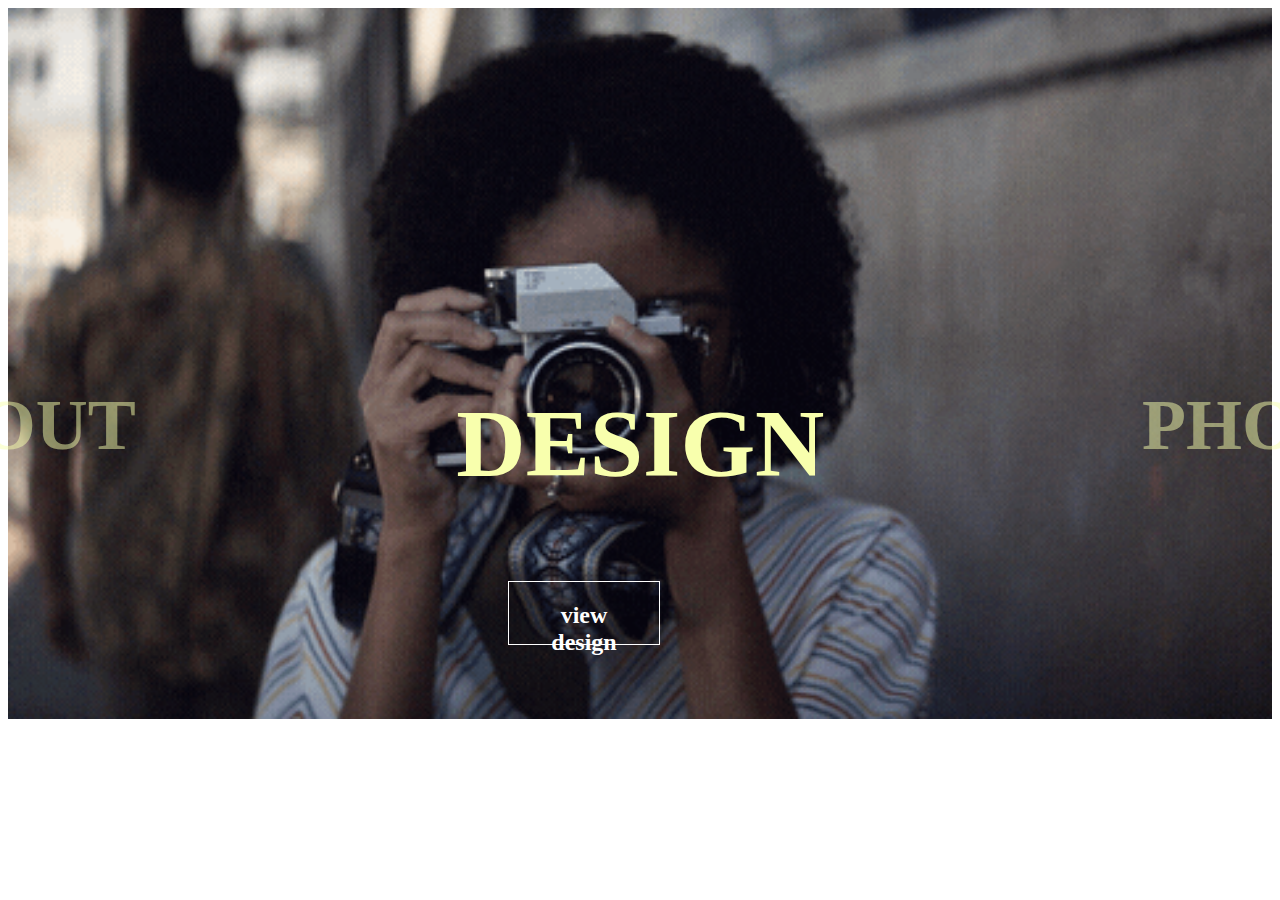
==== index.html @ e846cd4e "First Commit!" ====
<!DOCTYPE html>
<html lang="en">
<head>
    <meta charset="UTF-8">
    <meta http-equiv="X-UA-Compatible" content="IE=edge">
    <meta name="viewport" content="width=device-width, initial-scale=1.0">
    <link rel="stylesheet" href="style.css">
    <title>Document</title>
</head>
<body>
    <article class="container">
        <div>
            <!-- IMG -->
            <img src="bilder/giphy.gif" alt="Snow" style="width:100%;">
        </div>

        <div>
            <!-- view -->
            <div>
            <h2 class="view-design">view design</h2>
        </div>

        <div>  
            <!-- heders -->
            <h2 class="design"><b>DESIGN</b></h2>
            <h2 class="about"><b>ABOUT</b></h2>
            <h2 class="photo"><b>PHOTO</b></h2>
    </article>

        
      

</div>

    
</body>
</html>
---- style.css ----
.design {
position: absolute;
left: 35.47%;
right: 35.47%;
top: 40.86%;
bottom: 40.86%;

font-family: Playfair Display SC;
font-style: normal;
font-weight: normal;
font-size: 96px;
line-height: 128px;
/* identical to box height */

text-align: center;

color: #F8FFAD;

}

.photo {
position: absolute;
left: 89.42%;
right: -10.49%;
top: 43.29%;
bottom: 43%;

font-family: Playfair Display SC;
font-style: normal;
font-weight: normal;
font-size: 72px;
line-height: 96px;
/* identical to box height */

text-align: center;

color: rgba(248, 255, 173, 0.5);
}

.about {
    position: absolute;
left: -10.15%;
right: 89.94%;
top: 43.29%;
bottom: 43%;

font-family: Playfair Display SC;
font-style: normal;
font-weight: normal;
font-size: 72px;
line-height: 96px;
/* identical to box height */

text-align: center;

color: rgba(248, 255, 173, 0.5);

}

.view-design {

/* Auto Layout */
display: flex;
flex-direction: row;
align-items: flex-start;
padding: 20px;

position: absolute;
width: 152px;
height: 64px;
left: 500px;
top: 553px;

border: 1px solid #FFFFFF;
box-sizing: border-box;
}

.container {
    position: relative;
    text-align: center;
    color: white;
}
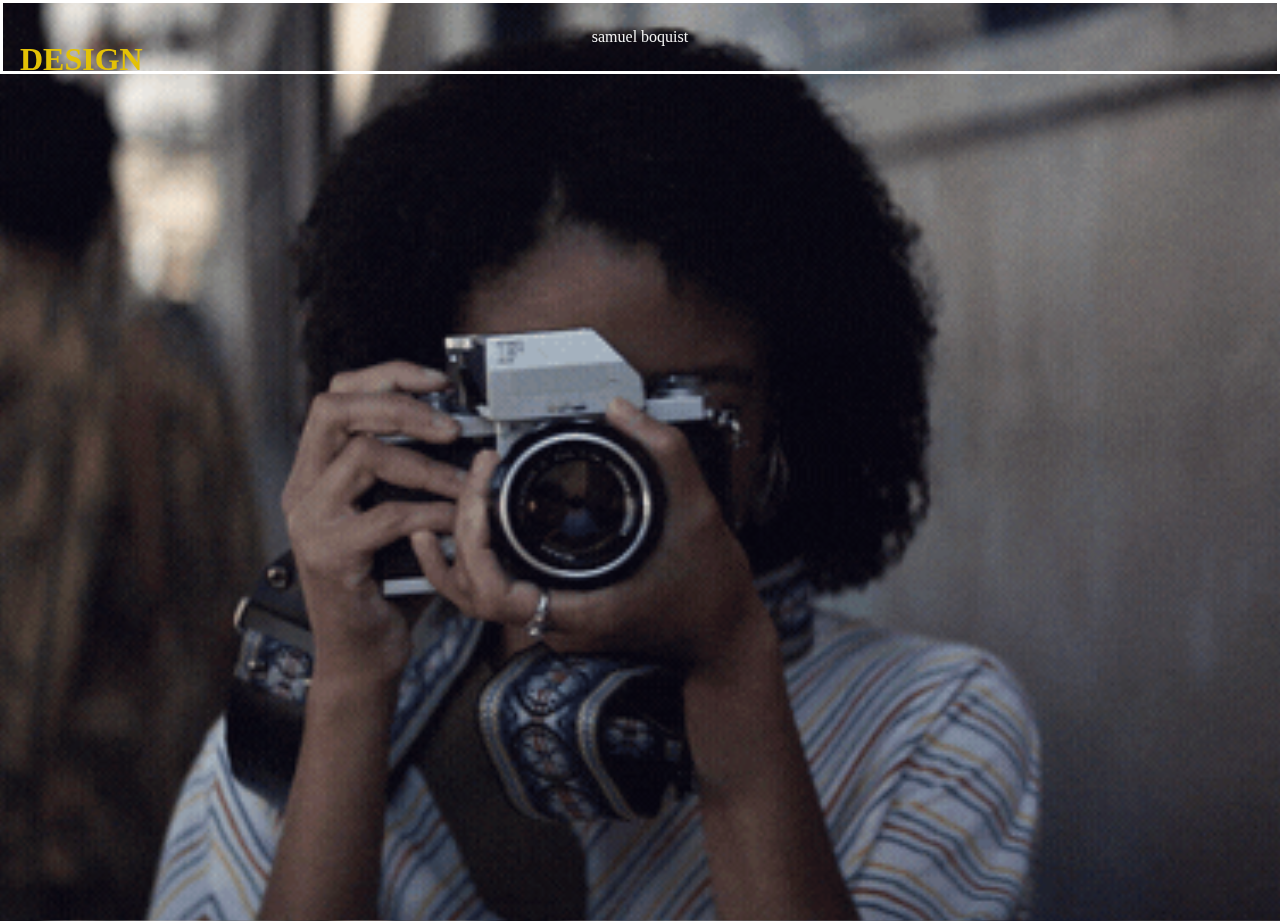
==== commit 7a0a941e: "menu and gif på plats" ====
--- a/index.html
+++ b/index.html
@@ -7,31 +7,27 @@
     <link rel="stylesheet" href="style.css">
     <title>Document</title>
 </head>
-<body>
-    <article class="container">
-        <div>
-            <!-- IMG -->
-            <img src="bilder/giphy.gif" alt="Snow" style="width:100%;">
-        </div>
+<body class="body">
+     
+    <main class="collums" class="border">
+        
+        <div class="navbar">
+            <a href="samuelboquist" class="border">samuel boquist</a>
 
-        <div>
-            <!-- view -->
-            <div>
-            <h2 class="view-design">view design</h2>
-        </div>
+          </div>
+    
 
-        <div>  
-            <!-- heders -->
-            <h2 class="design"><b>DESIGN</b></h2>
-            <h2 class="about"><b>ABOUT</b></h2>
-            <h2 class="photo"><b>PHOTO</b></h2>
-    </article>
-
+        <article class="text-design">
+            <h1 class="text-posision">DESIGN</h1>
+        </article>
+        <article class="home-screen-bild">
+        </article>  
         
-      
-
+      <!-- <article class="block_1"></article> <hr /> -->
+    </main>
+  
+    
 </div>
 
-    
 </body>
 </html>--- a/style.css
+++ b/style.css
@@ -1,82 +1,73 @@
-.design {
-position: absolute;
-left: 35.47%;
-right: 35.47%;
-top: 40.86%;
-bottom: 40.86%;
-
-font-family: Playfair Display SC;
-font-style: normal;
-font-weight: normal;
-font-size: 96px;
-line-height: 128px;
-/* identical to box height */
-
-text-align: center;
-
-color: #F8FFAD;
-
+.body {
+    margin: 0;
+    max-height: 150px;
+}
+/* columms */
+.collums {
+    display: grid;
+    max-width: auto;
+    margin: auto;
+    grid-template-columns: repeat(12, 1fr);
+    grid-template-rows:repeat(12, 48px) ;
+    grid-auto-rows: 48px;
+    gap: 1.2rem;
 }
 
-.photo {
-position: absolute;
-left: 89.42%;
-right: -10.49%;
-top: 43.29%;
-bottom: 43%;
+/* bild */
+.home-screen-bild {
+    background-position: center;
+    background-size: cover;
+    background-image: url(bilder/giphy.gif);
+    padding: 1.25rem;
+    grid-column: span 12;
+    grid-row: span 14;
+}
+/* texter */
+.text-design{
+    color: rgb(228, 194, 6);
+    position: absolute;
+    padding: 1.25rem;
+}
+.text-posision{
+    grid-column: span 7;
+    grid-row: span 4; 
+}
+ /* linje
+hr { 
+    width:100%; height: 1px; background: rgb(255, 255, 255);
+    position: fixed;
+    grid-column: span 7;
+    grid-row: span 7;  
+} */
 
-font-family: Playfair Display SC;
-font-style: normal;
-font-weight: normal;
-font-size: 72px;
-line-height: 96px;
-/* identical to box height */
 
-text-align: center;
-
-color: rgba(248, 255, 173, 0.5);
-}
-
-.about {
-    position: absolute;
-left: -10.15%;
-right: 89.94%;
-top: 43.29%;
-bottom: 43%;
-
-font-family: Playfair Display SC;
-font-style: normal;
-font-weight: normal;
-font-size: 72px;
-line-height: 96px;
-/* identical to box height */
-
-text-align: center;
-
-color: rgba(248, 255, 173, 0.5);
-
-}
-
-.view-design {
-
-/* Auto Layout */
-display: flex;
-flex-direction: row;
-align-items: flex-start;
-padding: 20px;
-
-position: absolute;
-width: 152px;
-height: 64px;
-left: 500px;
-top: 553px;
-
-border: 1px solid #FFFFFF;
-box-sizing: border-box;
-}
-
-.container {
-    position: relative;
+/* menu */
+/* The navigation bar */
+.navbar {
+    overflow: hidden;
+    border: 0;
+    position: fixed; 
+    top: 0; /* Position the navbar at the top of the page */
+    width: 100%; /* Full width */
+  }
+  
+  /* Links inside the navbar */
+  .navbar a {
+    float: center;
+    display: block;
+    color: #f2f2f2;
     text-align: center;
-    color: white;
-}
+    padding: 25px 25px;
+    text-decoration: none;
+  }
+  .border{
+        border-style: solid;
+        border-color: rgb(255, 255, 255);
+  }
+  
+  /* Change background on mouse-over */
+  .navbar a:hover {
+    background: rgb(63, 63, 63);
+    color: rgb(255, 255, 255);
+    
+  }
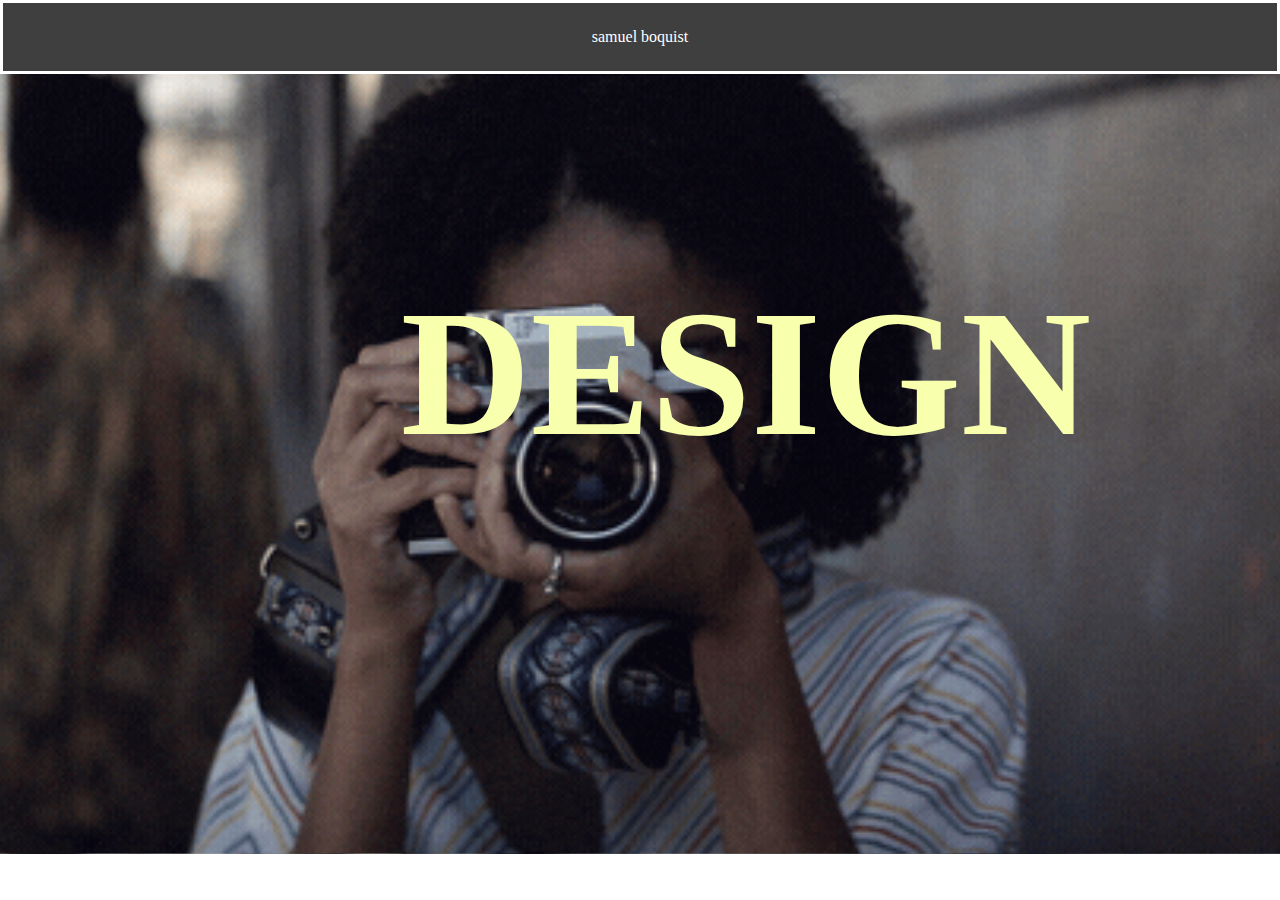
==== commit cb4df719: "new pic" ====
--- a/index.html
+++ b/index.html
@@ -10,20 +10,18 @@
 <body class="body">
      
     <main class="collums" class="border">
-        
+       
         <div class="navbar">
             <a href="samuelboquist" class="border">samuel boquist</a>
-
-          </div>
+        </div>
     
-
         <article class="text-design">
             <h1 class="text-posision">DESIGN</h1>
         </article>
+
         <article class="home-screen-bild">
         </article>  
         
-      <!-- <article class="block_1"></article> <hr /> -->
     </main>
   
     
--- a/style.css
+++ b/style.css
@@ -20,25 +20,24 @@
     background-image: url(bilder/giphy.gif);
     padding: 1.25rem;
     grid-column: span 12;
-    grid-row: span 14;
+    grid-row: span 13;
 }
 /* texter */
 .text-design{
-    color: rgb(228, 194, 6);
-    position: absolute;
-    padding: 1.25rem;
+position: absolute;
+left: 31.31%;
+right: 31.57%;
+bottom: 33.57%;
+
+font-family: Playfair Display SC;
+font-style: normal;
+font-weight: normal;
+margin: 0;
+font-size: 90px;
+text-align: center;
+
+color: #F8FFAD;
 }
-.text-posision{
-    grid-column: span 7;
-    grid-row: span 4; 
-}
- /* linje
-hr { 
-    width:100%; height: 1px; background: rgb(255, 255, 255);
-    position: fixed;
-    grid-column: span 7;
-    grid-row: span 7;  
-} */
 
 
 /* menu */
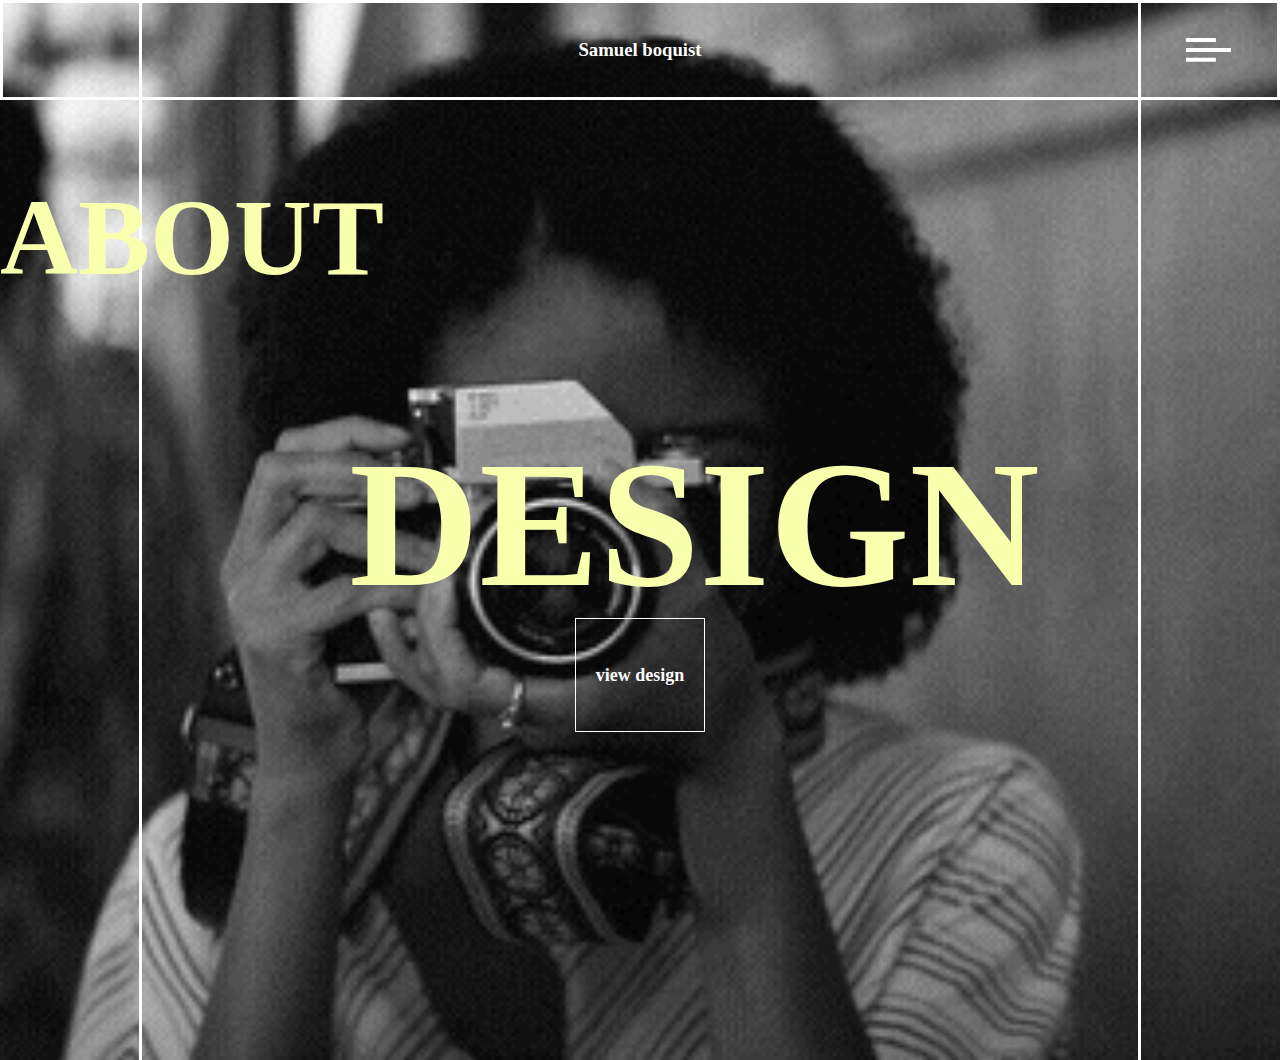
==== commit e3fc7d47: "new-webb-getready" ====
--- a/index.html
+++ b/index.html
@@ -7,25 +7,44 @@
     <link rel="stylesheet" href="style.css">
     <title>Document</title>
 </head>
-<body class="body">
-     
-    <main class="collums" class="border">
-       
-        <div class="navbar">
-            <a href="samuelboquist" class="border">samuel boquist</a>
-        </div>
-    
-        <article class="text-design">
-            <h1 class="text-posision">DESIGN</h1>
+<body class="image1">
+    <main>
+        <article class="grid-container">
+
+            <div></div>
+
+            <div><h3 class="menu">Samuel boquist</h3></div>
+
+            <div><svg width="46,5" height="24" viewBox="0 0 31 16" fill="none" xmlns="http://www.w3.org/2000/svg" class="menu">
+                <path d="M20.0178 15.8914H0V13.2428H20.0178V15.8914ZM30.0267 9.26996H0V6.6214H30.0267V9.26996ZM20.0178 2.64856H0V0H20.0178V2.64856Z" fill="white"/>
+                </svg></div>  
+
+            <div class="grid-side-rihgt" >
+                <div class="line1"></div>
+                <article class="side-test">
+                    <h2>
+                        ABOUT
+                    </h2>
+                </article>
+            </div>
+
+            <div class="grid-main-col">
+                <article class="Design">
+                    <h1>
+                        DESIGN
+                    </h1>
+                
+                </article>  
+                <article class="design-knap"> 
+                  <h4 class="text-design-knap">
+                      view design
+                  </h4>
+                </article>  
+               
+            </div>
+
+            <div class="line2"></div>  
         </article>
-
-        <article class="home-screen-bild">
-        </article>  
-        
     </main>
-  
-    
-</div>
-
 </body>
 </html>--- a/style.css
+++ b/style.css
@@ -1,72 +1,155 @@
-.body {
-    margin: 0;
-    max-height: 150px;
-}
-/* columms */
-.collums {
-    display: grid;
-    max-width: auto;
-    margin: auto;
-    grid-template-columns: repeat(12, 1fr);
-    grid-template-rows:repeat(12, 48px) ;
-    grid-auto-rows: 48px;
-    gap: 1.2rem;
+    body {
+        background-color: rgb(61, 61, 61);
+        margin: 0%;
+    
+
 }
 
-/* bild */
-.home-screen-bild {
-    background-position: center;
-    background-size: cover;
-    background-image: url(bilder/giphy.gif);
-    padding: 1.25rem;
-    grid-column: span 12;
-    grid-row: span 13;
-}
-/* texter */
-.text-design{
-position: absolute;
-left: 31.31%;
-right: 31.57%;
-bottom: 33.57%;
-
-font-family: Playfair Display SC;
-font-style: normal;
-font-weight: normal;
-margin: 0;
-font-size: 90px;
-text-align: center;
-
-color: #F8FFAD;
+    .image1{
+        background-image: url("bilder/giphy.gif"); 
+        background-color: #cccccc; 
+        background-position: center; 
+        background-repeat: no-repeat; 
+        background-size: cover; 
 }
 
+/* -----------------menu-------------menu-------------menu--------------- */
 
-/* menu */
-/* The navigation bar */
-.navbar {
-    overflow: hidden;
-    border: 0;
-    position: fixed; 
-    top: 0; /* Position the navbar at the top of the page */
-    width: 100%; /* Full width */
+      .grid-container {
+        display: grid;
+        grid-template-columns: 1fr 7fr 1fr;
+        grid-template-rows: 100px 960px;
+        grid-gap: 0;
+      }
+      
+      .grid-container > div:nth-child(1) {
+        display: flex;
+        justify-content: space-evenly;
+        border-style: solid;
+        padding: 10px;
+        color: white;
+
+      }
+
+      .grid-container > div:nth-child(2) {
+        display: flex;
+        justify-content: space-evenly;
+        border-style: solid;
+        border-left: none;
+        border-right: none;
+        padding: 10px;
+        color: white;
+      }
+      
+      .grid-container > div:nth-child(3) {
+        display: flex;
+        justify-content: space-evenly;
+        border-style: solid;
+        padding: auto;
+        color: white;
+      }
+
+      .menu{
+          margin: auto;
+      }
+
+
+/* ---------line----------------line------------------line-------- */
+.grid-side-rihgt {
+        display: grid;
+        grid-template-columns: 1fr 1fr 1fr;
+        grid-template-rows: 1fr 1fr 1fr 1fr 1fr;
+        grid-gap: 10px;
   }
-  
-  /* Links inside the navbar */
-  .navbar a {
-    float: center;
-    display: block;
-    color: #f2f2f2;
-    text-align: center;
-    padding: 25px 25px;
-    text-decoration: none;
-  }
-  .border{
-        border-style: solid;
-        border-color: rgb(255, 255, 255);
-  }
-  
-  /* Change background on mouse-over */
-  .navbar a:hover {
-    background: rgb(63, 63, 63);
-    color: rgb(255, 255, 255);
+
+      .line1 {
+        grid-column: 3;
+        grid-row: 1 / span 5;
+        display: flex;
+        justify-content: center;
+        position: relative;
+        border-right: 3px solid white;
+
+        
+    }
+
+    .grid-side-left {
+        display: grid;
+        grid-template-columns: 1fr 1fr 1fr;
+        grid-template-rows: 1fr 1fr 1fr 1fr 1fr;
+        grid-gap: 10px;
+        padding: 10px;
+      }
     
-  }
+
+    .line2 {
+        display: flex;
+        justify-content: center;
+        position: relative;
+        border-left: 3px solid white;
+
+    }
+
+/* --------------main----------------main---------------Main------------ */
+
+    .grid-main-col {
+            display: grid;
+            grid-template-columns: 1fr 1fr 1fr 1fr 1fr;
+            grid-template-rows: 1fr 1fr 1fr 1fr 1fr;
+            grid-gap: 10px;
+            padding: 10px;
+          }
+          
+    .Design{
+        grid-column: 2 / span 3;
+        grid-row: 2 / span 3;
+        font-family: Playfair Display SC;
+        position: relative;
+        font-style: normal;
+        font-weight: normal;
+        margin: 0;
+        font-size: 90px;
+        text-align: center;
+    
+        color: #F8FFAD;
+
+    }
+    .design-knap {
+        grid-column: 3;
+        grid-row: 3 / span 2;
+        display: flex;
+        padding: 20px;
+        position: absolute;
+        width: auto;
+        border: 1px solid #FFFFFF;
+
+        /* -----------text i border---------- */
+
+        position: static;
+        margin: auto;
+
+        font-family: Palatino Linotype;
+        font-style: normal;
+        font-weight: normal;
+        font-size: 18px;
+        line-height: 24px;
+
+        color: #FFFFFF;
+}
+
+/* ------------side-text---------side-text-------------side-text----------- */
+
+    .side-test{
+        position: absolute;
+
+        font-family: Playfair Display SC;
+        font-style: normal;
+        font-weight: normal;
+        font-size: 72px;
+        line-height: 96px;
+        /* identical to box height */
+
+        text-align: center;
+
+        color: #F8FFAD;
+    }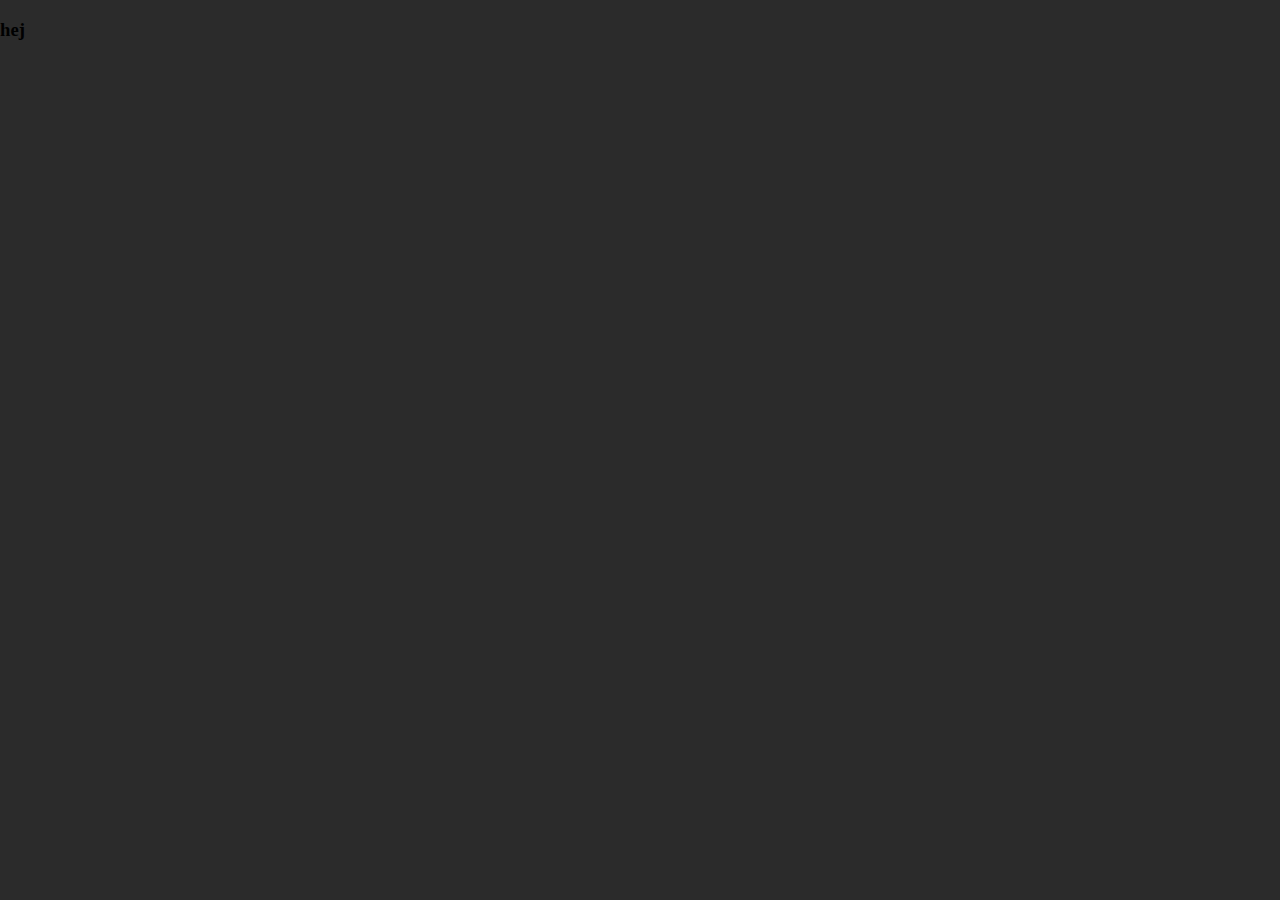
==== commit 410d91a5: "new.new.new" ====
--- a/index.html
+++ b/index.html
@@ -5,46 +5,82 @@
     <meta http-equiv="X-UA-Compatible" content="IE=edge">
     <meta name="viewport" content="width=device-width, initial-scale=1.0">
     <link rel="stylesheet" href="style.css">
+    <link rel="preconnect" href="https://fonts.googleapis.com">
+<link rel="preconnect" href="https://fonts.gstatic.com" crossorigin>
+<link href="https://fonts.googleapis.com/css2?family=Playfair+Display+SC:wght@400;700&display=swap" rel="stylesheet">
     <title>Document</title>
 </head>
 <body class="image1">
     <main>
         <article class="grid-container">
+           
 
             <div></div>
 
+<!-- ------------------------------DIV 1--------------------------------- -->
+
             <div><h3 class="menu">Samuel boquist</h3></div>
+
+
+<!-- ------------------------------DIV 2--------------------------------- -->
 
             <div><svg width="46,5" height="24" viewBox="0 0 31 16" fill="none" xmlns="http://www.w3.org/2000/svg" class="menu">
                 <path d="M20.0178 15.8914H0V13.2428H20.0178V15.8914ZM30.0267 9.26996H0V6.6214H30.0267V9.26996ZM20.0178 2.64856H0V0H20.0178V2.64856Z" fill="white"/>
                 </svg></div>  
 
-            <div class="grid-side-rihgt" >
+<!-- ------------------------------DIV 3--------------------------------- -->
+        <div class="nav-menu">
+            <h3>hej</h3>
+        </div>
+
+
+            <div class="grid-side" >
                 <div class="line1"></div>
                 <article class="side-test">
-                    <h2>
+                    <h2 class="ZERO">
                         ABOUT
                     </h2>
+                    
                 </article>
+                <article class="design-knap-position"> 
+                    <a href="about.html" class="text-design-knap"> view design</a>
+  
+                  </article>  
             </div>
+
+<!-- ------------------------------DIV 4--------------------------------- -->
 
             <div class="grid-main-col">
                 <article class="Design">
-                    <h1>
+                    <h1 class="ZERO">
                         DESIGN
                     </h1>
-                
+                    
                 </article>  
-                <article class="design-knap"> 
-                  <h4 class="text-design-knap">
-                      view design
-                  </h4>
+                <article class="design-knap-position"> 
+                  <a href="design.html" class="text-design-knap"> view design</a>
+
                 </article>  
                
             </div>
 
-            <div class="line2"></div>  
+<!-- ------------------------------DIV 5--------------------------------- -->
+<div class="grid-side" >
+    <div class="line2"></div>
+    <article class="side-test">
+        <h2 class="ZERO">
+            photo
+        </h2>
+        
+    </article>
+    <article class="design-knap-position"> 
+        <a href="photo.html" class="text-design-knap"> view design</a>
+
+      </article>  
+</div>
+ <!-- ------------------------------DIV 6--------------------------------- -->           
         </article>
     </main>
+    <script src="menu.js"></script>
 </body>
 </html>--- a/style.css
+++ b/style.css
@@ -1,155 +1,331 @@
     body {
-        background-color: rgb(61, 61, 61);
-        margin: 0%;
+      background-color: rgb(43, 43, 43);
+      margin: 0%;
+    }
+
+
+    .image1{
+      background-image: url("bilder/giphy.gif"); 
+      background-color: #cccccc; 
+      background-position: center; 
+      background-repeat: no-repeat; 
+      background-size: cover;
+    }
+
+/* -----------------menu-------------menu-------------menu--------------- */
+
+    .grid-container {
+      display: grid;
+      grid-template-columns: 1fr 7fr 1fr;
+      grid-template-rows: 8vw 42vw;
+      grid-gap: 0;
+    }
+      
+    .grid-container > div:nth-child(1) {
+      display: flex;
+      justify-content: space-evenly;
+      border-style: solid;
+      padding: 10px;
+      color: white;
+      }
+
+    .grid-container > div:nth-child(2) {
+      display: flex;
+      justify-content: space-evenly;
+      border-style: solid;
+      border-left: none;
+      border-right: none;
+      padding: 10px;
+      color: white;
+    }
+      
+    .grid-container > div:nth-child(3) {
+      display: flex;
+      justify-content: space-evenly;
+      border-style: solid;
+      padding: auto;
+      color: white;
+    }
+
+    .menu{
+      margin: auto;
+    }
+
+/* ------------------grid2--------------------grid2------------------------grid2---------- */
+
+.grid-container-design {
+      display: grid;
+      grid-template-columns: 1fr 7fr 1fr;
+      grid-template-rows: 8vw 42vw 42vw 42vw 42vw;
+      grid-gap: 0;
+    }
+
+    .grid-container-design > div:nth-child(1) {
+      display: flex;
+      justify-content: space-evenly;
+      border-style: solid;
+      padding: 10px;
+      color: white;
+      }
+
+    .grid-container-design > div:nth-child(2) {
+      display: flex;
+      justify-content: space-evenly;
+      border-style: solid;
+      border-left: none;
+      border-right: none;
+      padding: 10px;
+      color: white;
+    }
+      
+    .grid-container-design > div:nth-child(3) {
+      display: flex;
+      justify-content: space-evenly;
+      border-style: solid;
+      padding: auto;
+      color: white;
+    }
+
+    .menu{
+      margin: auto;
+    }
+
+/* ---------line----------------line------------------line-------- */
+    .grid-side {
+      display: grid;
+      grid-template-columns: 1fr 1fr 1fr 1fr 1fr;
+      grid-template-rows: 1fr 1fr 1fr 1fr 1fr;
+      grid-gap: 10px;
+    }
+
+    .line1 {
+      grid-column: 5;
+      grid-row: 1 / span 5;
+      display: flex;
+      justify-content: center;
+      position: relative;
+      border-right: 4px solid white;
+    }
     
-
-}
-
-    .image1{
-        background-image: url("bilder/giphy.gif"); 
-        background-color: #cccccc; 
-        background-position: center; 
-        background-repeat: no-repeat; 
-        background-size: cover; 
-}
-
-/* -----------------menu-------------menu-------------menu--------------- */
-
-      .grid-container {
+    .line2 {
+      grid-column: 1;
+      grid-row: 1 / span 5;
+      display: flex;
+      justify-content: center;
+      position: relative;
+      border-left: 4px solid white;
+    }
+
+/* --------------main----------------main---------------Main------------ */
+
+    .grid-main-col {
         display: grid;
-        grid-template-columns: 1fr 7fr 1fr;
-        grid-template-rows: 100px 960px;
-        grid-gap: 0;
-      }
-      
-      .grid-container > div:nth-child(1) {
-        display: flex;
-        justify-content: space-evenly;
-        border-style: solid;
-        padding: 10px;
-        color: white;
-
-      }
-
-      .grid-container > div:nth-child(2) {
-        display: flex;
-        justify-content: space-evenly;
-        border-style: solid;
-        border-left: none;
-        border-right: none;
-        padding: 10px;
-        color: white;
-      }
-      
-      .grid-container > div:nth-child(3) {
-        display: flex;
-        justify-content: space-evenly;
-        border-style: solid;
-        padding: auto;
-        color: white;
-      }
-
-      .menu{
-          margin: auto;
-      }
-
-
-/* ---------line----------------line------------------line-------- */
-.grid-side-rihgt {
-        display: grid;
-        grid-template-columns: 1fr 1fr 1fr;
+        grid-template-columns: 1fr 1fr 1fr 1fr 1fr 1fr;
         grid-template-rows: 1fr 1fr 1fr 1fr 1fr;
-        grid-gap: 10px;
-  }
-
-      .line1 {
-        grid-column: 3;
-        grid-row: 1 / span 5;
-        display: flex;
-        justify-content: center;
-        position: relative;
-        border-right: 3px solid white;
-
-        
-    }
-
-    .grid-side-left {
-        display: grid;
-        grid-template-columns: 1fr 1fr 1fr;
-        grid-template-rows: 1fr 1fr 1fr 1fr 1fr;
-        grid-gap: 10px;
-        padding: 10px;
-      }
-    
-
-    .line2 {
-        display: flex;
-        justify-content: center;
-        position: relative;
-        border-left: 3px solid white;
-
-    }
-
-/* --------------main----------------main---------------Main------------ */
-
-    .grid-main-col {
-            display: grid;
-            grid-template-columns: 1fr 1fr 1fr 1fr 1fr;
-            grid-template-rows: 1fr 1fr 1fr 1fr 1fr;
-            grid-gap: 10px;
-            padding: 10px;
-          }
+        grid-gap: 20px;
+        padding: 20px;
+    }
+
+    .grid-main-col2 {
+      display: grid;
+      grid-template-columns: 1fr 1fr 1fr 1fr 1fr 1fr;
+      grid-template-rows: 1fr 1fr 1fr 1fr 1fr;
+      grid-gap: 20px;
+      padding-left: 20px;
+      padding-bottom: 20px;
+      padding-right: 20px;
+    }
           
+
+/* -------------------knapp-----------------------knapp----------------------knapp------------------- */
+
+
     .Design{
-        grid-column: 2 / span 3;
-        grid-row: 2 / span 3;
+        grid-column: 1 / -1;
+        grid-row: 2 / span 2;
         font-family: Playfair Display SC;
         position: relative;
         font-style: normal;
         font-weight: normal;
         margin: 0;
-        font-size: 90px;
+        padding: 0;
+        font-size: 10em;
         text-align: center;
     
         color: #F8FFAD;
-
-    }
-    .design-knap {
-        grid-column: 3;
-        grid-row: 3 / span 2;
-        display: flex;
-        padding: 20px;
+    }
+  
+
+/* -------------------knapp-----------------------knapp----------------------knapp------------------- */
+
+
+        .design-knap-position {
+          grid-column: 1 / -1;
+          grid-row: 5;
+          text-align: center;
+        }
+
+        .knapp-p{
+        text-align: center;
         position: absolute;
-        width: auto;
-        border: 1px solid #FFFFFF;
-
-        /* -----------text i border---------- */
-
-        position: static;
-        margin: auto;
-
-        font-family: Palatino Linotype;
-        font-style: normal;
-        font-weight: normal;
-        font-size: 18px;
-        line-height: 24px;
-
-        color: #FFFFFF;
-}
+        position: absolute;
+        top: 50%;
+        left: 50%; 
+        transform: translate(-50%, -50%)
+
+        }
+
+
+        a:link, a:visited {
+          border: 1px solid #FFFFFF;
+          color: white;
+          padding: 30px 55px;
+          text-align: center;
+          text-decoration: none;
+          display: inline-block;
+          font-size: 1em;
+        }
+        
+        a:hover, a:active {
+          background-color: #F8FFAD ;
+          color: black;
+          border: none;
+        }
 
 /* ------------side-text---------side-text-------------side-text----------- */
 
     .side-test{
-        position: absolute;
+        grid-column: 1 / 3;
+        grid-row: 1 / span 2;
 
         font-family: Playfair Display SC;
         font-style: normal;
         font-weight: normal;
-        font-size: 72px;
-        line-height: 96px;
-        /* identical to box height */
-
+        font-size: 5em;
+        transform: rotate(90deg);
+
+        color: #F8FFAD;
+    }
+
+/* ----------------ALL--------------ALL--------------------ALL----------- */
+
+      .ZERO{
+        padding: 0;
+        margin: 0;
+      }
+
+ /* ----------------ALL--------------ALL--------------------ALL----------- */
+     
+      .bild-waldorf{
+        background-image: url("bilder/DSC08292.jpg"); 
+        background-color: #cccccc; 
+        background-position: center; 
+        background-repeat: no-repeat; 
+        background-size: cover;
+
+        grid-column: 1 / span 3;
+        grid-row: 1 / span 5;
+        position: sticky;
+        border: 2px solid #FFFFFF;
+        box-sizing: border-box;       
+      }
+
+      .bild-dyslexi{
+        background-image: url("bilder/DSC08293.jpg"); 
+        background-color: #cccccc; 
+        background-position: center; 
+        background-repeat: no-repeat; 
+        background-size: cover;
+        
+        grid-column: 4 /span 3;
+        grid-row: 1 / span 5;
+        position: sticky;
+        border: 2px solid #FFFFFF;
+        box-sizing: border-box;  
+      }
+
+      .bild-vaxi{
+        background-image: url("bilder/DSC08292.jpg"); 
+        background-color: #cccccc; 
+        background-position: center; 
+        background-repeat: no-repeat; 
+        background-size: cover;
+        
+        grid-column: 1 / -1;
+        grid-row: 1 / span 3;
+        position: sticky;
+        border: 2px solid #FFFFFF;
+        box-sizing: border-box;  
+      }
+
+      .text-vaxi{
+        grid-column: 1 / -1;
+        grid-row: 4/ span 3;
+
+        font-family: Playfair Display SC;
+        font-style: normal;
+        font-weight: normal;
+        font-size: 10em;
         text-align: center;
 
         color: #F8FFAD;
-    }+      }
+        
+      .p-a{
+        height: 10em;
+        display: flex;
+        align-items: center }
+
+---------------------footer------------------footer--------------footer-------------------------
+
+        .grid-container-design > div:nth-child(12) {
+          display: flex;
+          justify-content: space-evenly;
+          border-style: solid;
+          padding: 10px;
+          background: #0A3934;
+          color: white;
+          }
+    
+        .grid-container-design > div:nth-child(14) {
+          display: flex;
+          justify-content: space-evenly;
+          border-style: solid;
+          border-left: none;
+          border-right: none;
+          padding: 10px;
+          background: #0A3934;
+          color: white;
+        }
+          
+        .grid-container-design > div:nth-child(13) {
+          display: flex;
+          justify-content: space-evenly;
+          border-style: solid;
+          padding: auto;
+          background: #0A3934;
+          color: white;
+        }
+        .grid-container-design > div:nth-child(15) {
+          display: flex;
+          justify-content: space-evenly;
+          border-style: solid;
+          padding: auto;
+          background: #0A3934;
+          color: white;
+        }
+
+        .nav-menu{
+          position: fixed;
+          right: 0%;
+          top: 0;
+          background-color: rgb(43, 43, 43);
+          width: 100%;
+          height: 100vh;
+          padding: 0;
+          margin: 0;
+          grid-template-columns: 1fr 1fr 1fr 1fr;
+          grid-template-rows: 8vw 48vw 48vw;
+          z-index: 99;         
+        }
+    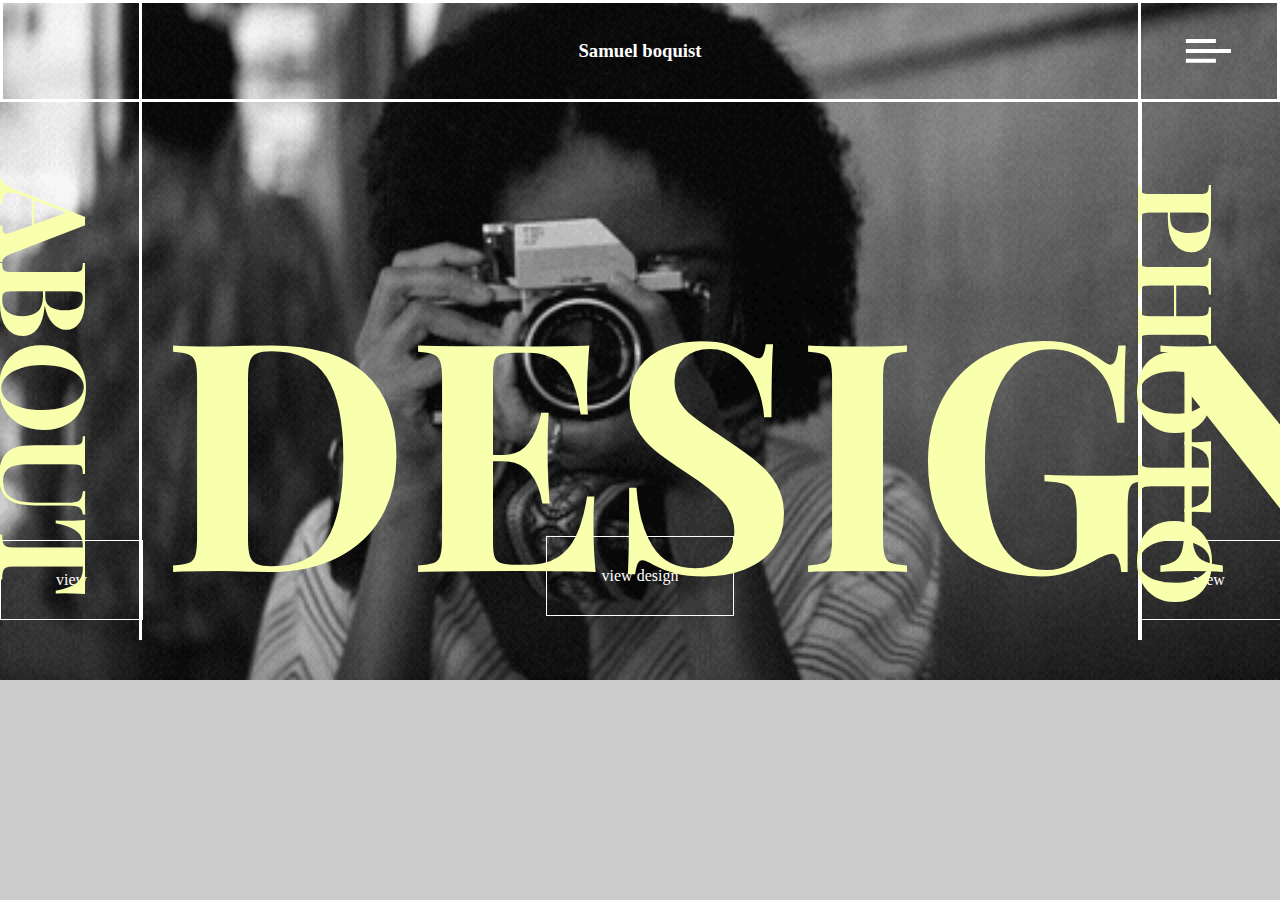
==== commit ce667f08: "new" ====
--- a/index.html
+++ b/index.html
@@ -43,7 +43,7 @@
                     
                 </article>
                 <article class="design-knap-position"> 
-                    <a href="about.html" class="text-design-knap"> view design</a>
+                    <a href="about.html" class="text-design-knap"> view</a>
   
                   </article>  
             </div>
@@ -74,7 +74,7 @@
         
     </article>
     <article class="design-knap-position"> 
-        <a href="photo.html" class="text-design-knap"> view design</a>
+        <a href="photo.html" class="text-design-knap"> view</a>
 
       </article>  
 </div>
--- a/style.css
+++ b/style.css
@@ -51,46 +51,22 @@
       margin: auto;
     }
 
-/* ------------------grid2--------------------grid2------------------------grid2---------- */
-
-.grid-container-design {
-      display: grid;
-      grid-template-columns: 1fr 7fr 1fr;
-      grid-template-rows: 8vw 42vw 42vw 42vw 42vw;
-      grid-gap: 0;
+    .nav-menu{
+      position: fixed;
+      right: -110%;
+      top: 0;
+      background-color: rgb(43, 43, 43);
+      width: 100%;
+      height: 100vh;
+      padding: 0;
+      margin: 0;
+      grid-template-columns: 1fr 1fr 1fr 1fr;
+      grid-template-rows: 8vw 48vw 48vw;
+      z-index: 99;         
     }
 
-    .grid-container-design > div:nth-child(1) {
-      display: flex;
-      justify-content: space-evenly;
-      border-style: solid;
-      padding: 10px;
-      color: white;
-      }
 
-    .grid-container-design > div:nth-child(2) {
-      display: flex;
-      justify-content: space-evenly;
-      border-style: solid;
-      border-left: none;
-      border-right: none;
-      padding: 10px;
-      color: white;
-    }
-      
-    .grid-container-design > div:nth-child(3) {
-      display: flex;
-      justify-content: space-evenly;
-      border-style: solid;
-      padding: auto;
-      color: white;
-    }
-
-    .menu{
-      margin: auto;
-    }
-
-/* ---------line----------------line------------------line-------- */
+/* ---------lines----------------lines------------------lines-------- */
     .grid-side {
       display: grid;
       grid-template-columns: 1fr 1fr 1fr 1fr 1fr;
@@ -104,7 +80,7 @@
       display: flex;
       justify-content: center;
       position: relative;
-      border-right: 4px solid white;
+      border-right: 0.2em solid white;
     }
     
     .line2 {
@@ -126,18 +102,8 @@
         padding: 20px;
     }
 
-    .grid-main-col2 {
-      display: grid;
-      grid-template-columns: 1fr 1fr 1fr 1fr 1fr 1fr;
-      grid-template-rows: 1fr 1fr 1fr 1fr 1fr;
-      grid-gap: 20px;
-      padding-left: 20px;
-      padding-bottom: 20px;
-      padding-right: 20px;
-    }
-          
 
-/* -------------------knapp-----------------------knapp----------------------knapp------------------- */
+/* -----------text-----------------text----------------------text-- */
 
 
     .Design{
@@ -149,14 +115,14 @@
         font-weight: normal;
         margin: 0;
         padding: 0;
-        font-size: 10em;
+        font-size: 10rem;
         text-align: center;
     
         color: #F8FFAD;
     }
   
 
-/* -------------------knapp-----------------------knapp----------------------knapp------------------- */
+/* ------------knapp över photo--------knapp över photo-------------------- */
 
 
         .design-knap-position {
@@ -164,17 +130,6 @@
           grid-row: 5;
           text-align: center;
         }
-
-        .knapp-p{
-        text-align: center;
-        position: absolute;
-        position: absolute;
-        top: 50%;
-        left: 50%; 
-        transform: translate(-50%, -50%)
-
-        }
-
 
         a:link, a:visited {
           border: 1px solid #FFFFFF;
@@ -201,131 +156,20 @@
         font-family: Playfair Display SC;
         font-style: normal;
         font-weight: normal;
-        font-size: 5em;
+        font-size: 5rem;
         transform: rotate(90deg);
 
         color: #F8FFAD;
     }
 
-/* ----------------ALL--------------ALL--------------------ALL----------- */
+/* -------------ALL text------------ALL text------------ALL text-------- */
 
       .ZERO{
         padding: 0;
         margin: 0;
       }
 
- /* ----------------ALL--------------ALL--------------------ALL----------- */
-     
-      .bild-waldorf{
-        background-image: url("bilder/DSC08292.jpg"); 
-        background-color: #cccccc; 
-        background-position: center; 
-        background-repeat: no-repeat; 
-        background-size: cover;
 
-        grid-column: 1 / span 3;
-        grid-row: 1 / span 5;
-        position: sticky;
-        border: 2px solid #FFFFFF;
-        box-sizing: border-box;       
-      }
 
-      .bild-dyslexi{
-        background-image: url("bilder/DSC08293.jpg"); 
-        background-color: #cccccc; 
-        background-position: center; 
-        background-repeat: no-repeat; 
-        background-size: cover;
-        
-        grid-column: 4 /span 3;
-        grid-row: 1 / span 5;
-        position: sticky;
-        border: 2px solid #FFFFFF;
-        box-sizing: border-box;  
-      }
 
-      .bild-vaxi{
-        background-image: url("bilder/DSC08292.jpg"); 
-        background-color: #cccccc; 
-        background-position: center; 
-        background-repeat: no-repeat; 
-        background-size: cover;
-        
-        grid-column: 1 / -1;
-        grid-row: 1 / span 3;
-        position: sticky;
-        border: 2px solid #FFFFFF;
-        box-sizing: border-box;  
-      }
-
-      .text-vaxi{
-        grid-column: 1 / -1;
-        grid-row: 4/ span 3;
-
-        font-family: Playfair Display SC;
-        font-style: normal;
-        font-weight: normal;
-        font-size: 10em;
-        text-align: center;
-
-        color: #F8FFAD;
-      }
-        
-      .p-a{
-        height: 10em;
-        display: flex;
-        align-items: center }
-
----------------------footer------------------footer--------------footer-------------------------
-
-        .grid-container-design > div:nth-child(12) {
-          display: flex;
-          justify-content: space-evenly;
-          border-style: solid;
-          padding: 10px;
-          background: #0A3934;
-          color: white;
-          }
-    
-        .grid-container-design > div:nth-child(14) {
-          display: flex;
-          justify-content: space-evenly;
-          border-style: solid;
-          border-left: none;
-          border-right: none;
-          padding: 10px;
-          background: #0A3934;
-          color: white;
-        }
-          
-        .grid-container-design > div:nth-child(13) {
-          display: flex;
-          justify-content: space-evenly;
-          border-style: solid;
-          padding: auto;
-          background: #0A3934;
-          color: white;
-        }
-        .grid-container-design > div:nth-child(15) {
-          display: flex;
-          justify-content: space-evenly;
-          border-style: solid;
-          padding: auto;
-          background: #0A3934;
-          color: white;
-        }
-
-        .nav-menu{
-          position: fixed;
-          right: 0%;
-          top: 0;
-          background-color: rgb(43, 43, 43);
-          width: 100%;
-          height: 100vh;
-          padding: 0;
-          margin: 0;
-          grid-template-columns: 1fr 1fr 1fr 1fr;
-          grid-template-rows: 8vw 48vw 48vw;
-          z-index: 99;         
-        }
     